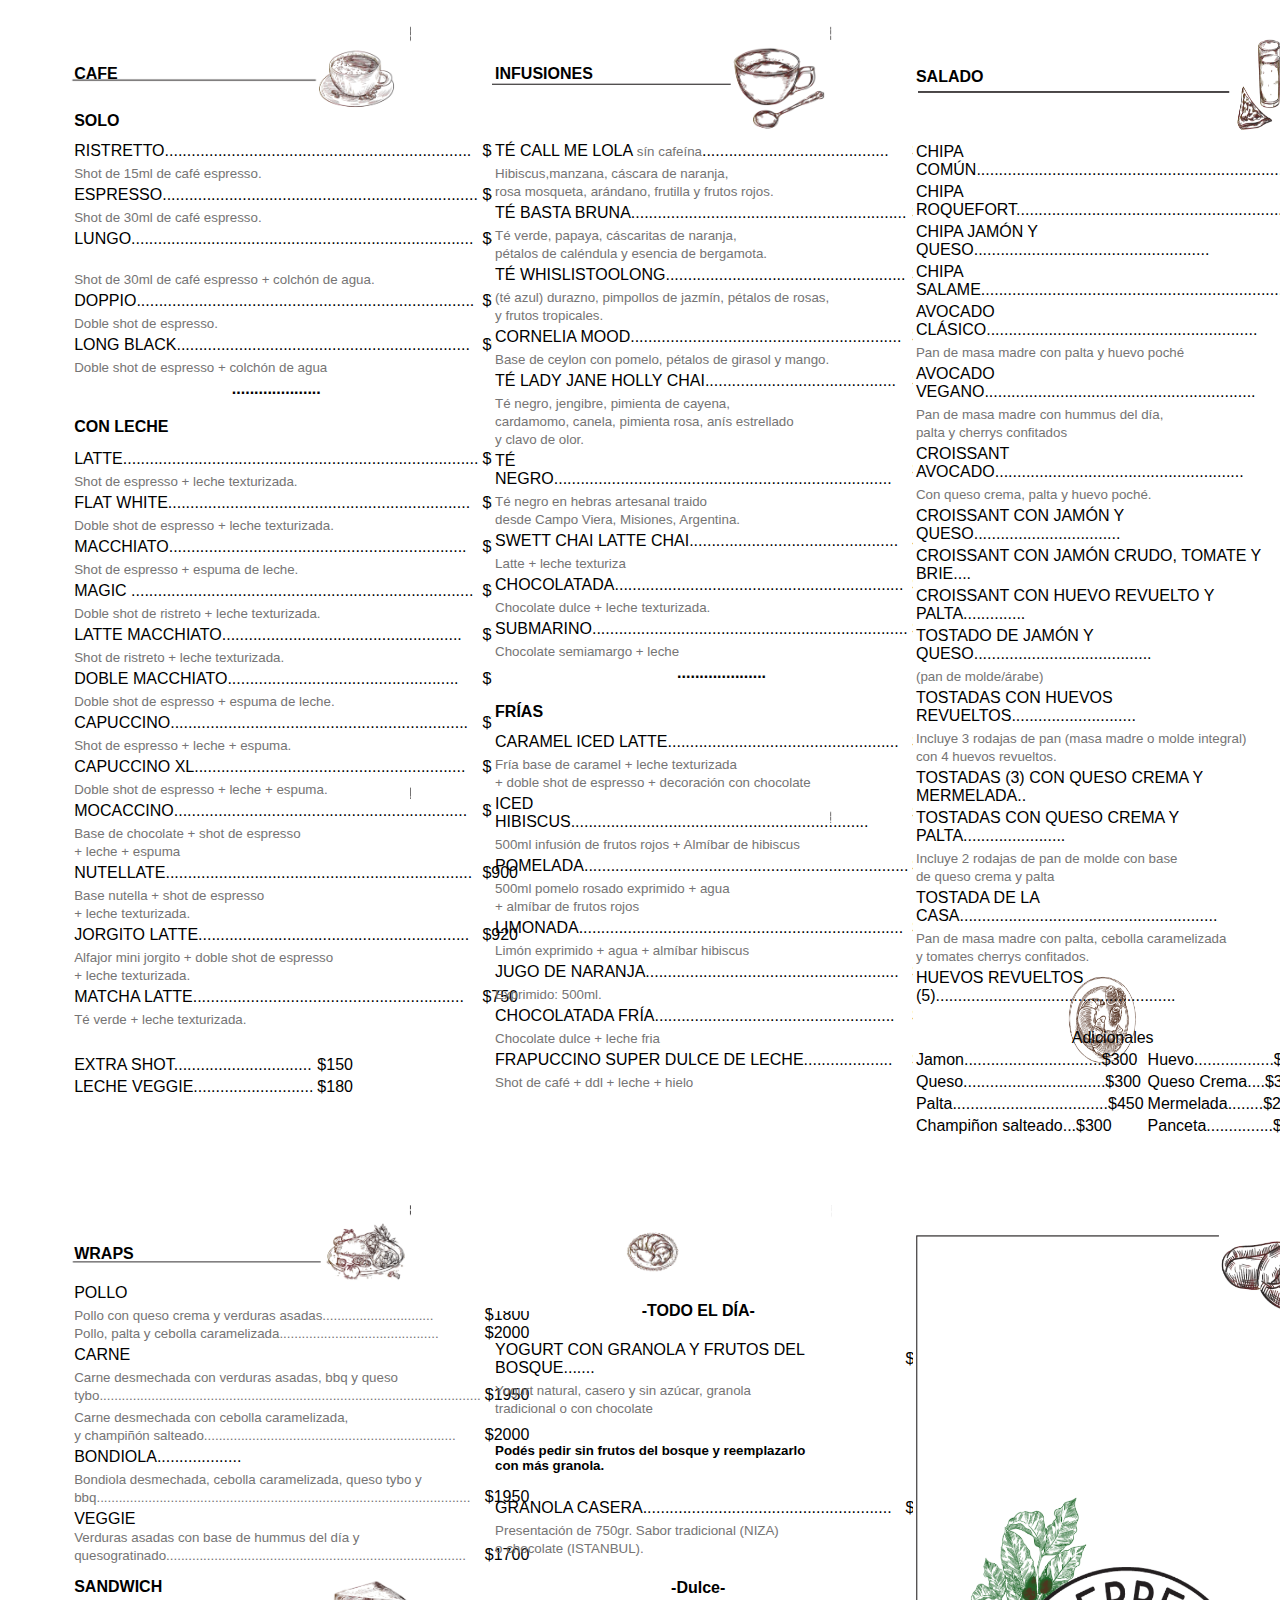
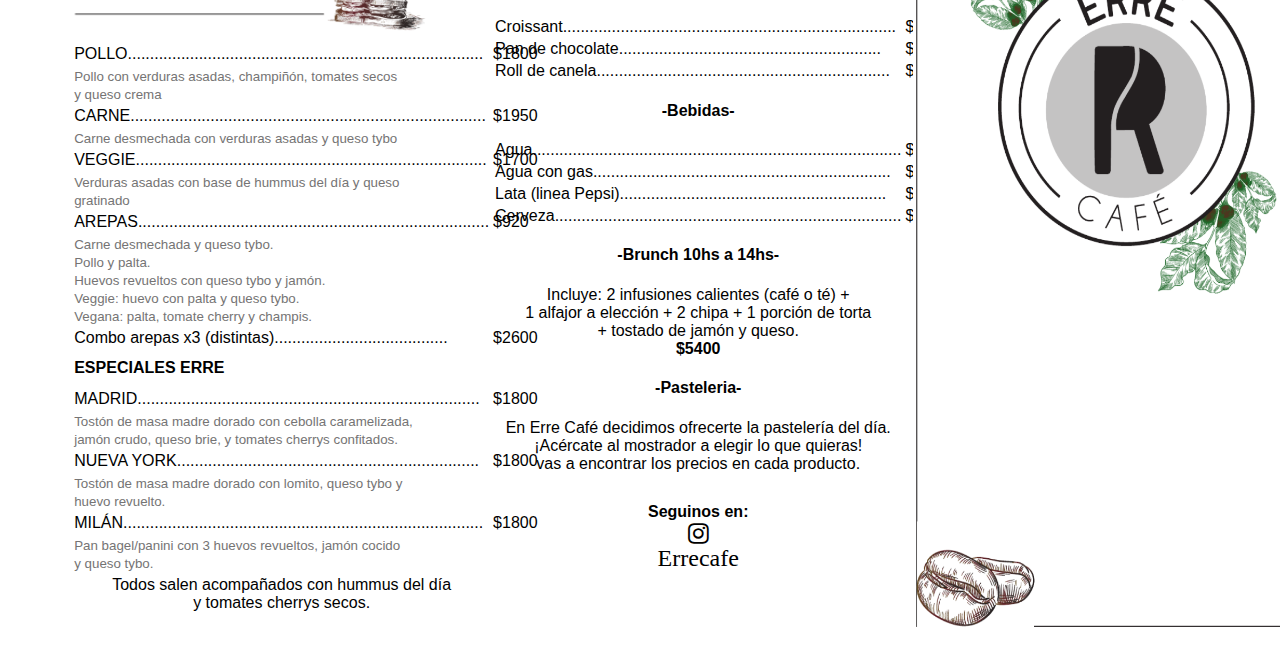
==== index.html @ 49cc90f4 "Rename erreCafe.html to index.html" ====
<!DOCTYPE html>
<html lang="en">

<head>
    <meta charset="UTF-8">
    <meta http-equiv="X-UA-Compatible" content="IE=edge">
    <meta name="viewport" content="width=device-width, initial-scale=1.0">
    <link rel="stylesheet" href="rossi.css">
    <link rel="stylesheet" href="https://cdnjs.cloudflare.com/ajax/libs/font-awesome/4.7.0/css/font-awesome.min.css" />
    <title>Erre café</title>
</head>

<body>
    <div id="wrapper">
        <div id="pagina1">
            <table id="tabla1">
                <thead class="caption1">
                    <tr>
                        <td class="titulo">CAFE<br></td>
                    </tr>
                </thead>
                <!-- <tr><td rowspan="2">CAFE  <img src="imagenFondo1-02.png"> <br> -->
                <tr>
                    <td class="genero">SOLO</td>
                </tr>
                <tr>
                    <td class="descripcion"><span
                            id="descripcion">RISTRETTO.....................................................................
                    </td>
                    <td class="precio">$300</td></span>
                </tr>
                <tr>
                    <td><span id="coment">Shot de 15ml de
                            café espresso.</span>
                    </td>
                </tr>
                <td>ESPRESSO.......................................................................</td>
                <td>$400</td>
                </tr>
                <tr>
                    <td><span id="coment"> Shot de 30ml de
                            café espresso.</span>
                    </td>
                </tr>
                <tr>
                    <td>
                        LUNGO.............................................................................</td>
                    <td>$450</td>
                </tr>
                <tr>
                    <td>
                        <span id="coment"><br>Shot de 30ml de café espresso + colchón de agua.</span>
                    </td>
                </tr>
                <tr>
                    <td>DOPPIO............................................................................</td>
                    <td>$700</td>
                </tr>
                <tr>
                    <td>
                        <span id="coment">Doble shot de espresso.</span>
                    </td>
                </tr>
                <tr>
                    <td>LONG BLACK..................................................................</td>
                    <td>$660</td>
                </tr>
                <tr>
                    <td><span id="coment">Doble shot de
                            espresso + colchón de agua</span>
                    </td>
                </tr>
                <tr>
                    <td class="puntos">....................</td>
                </tr>
                <tr>
                    <td class="genero">CON LECHE
                    </td>
                </tr>
                <tr></tr>
                <tr>
                    <td>LATTE................................................................................</td>
                    <td>$720</td>
                </tr>
                <tr>
                    <td><span id="coment">Shot de espresso
                            + leche texturizada.</span></td>
                </tr>
                <tr>
                    <td>FLAT WHITE....................................................................
                    </td>
                    <td>$500</td>
                </tr>
                <tr>
                    <td><span id="coment">Doble shot de espresso + leche texturizada.</span></td>
                </tr>
                <tr>
                    <td>MACCHIATO...................................................................</td>
                    <td>$720</td>
                </tr>
                <tr>
                    <td><span id="coment">Shot de espresso
                            + espuma de leche.</span></td>
                    </td>
                </tr>
                <tr>
                    <td>MAGIC .............................................................................</td>
                    <td>$650</td>
                </tr>
                <tr>
                    <td><span id="coment">Doble shot de
                            ristreto + leche texturizada.</span>
                    </td>
                </tr>
                <tr>
                    <td>LATTE MACCHIATO......................................................</td>
                    <td>$720</td>
                </tr>
                <tr>
                    <td><span id="coment">Shot de ristreto
                            + leche texturizada. </span>
                    </td>
                </tr>
                <tr>
                    <td>DOBLE MACCHIATO....................................................</td>
                    <td>$720</td>
                </tr>
                <tr>
                    <td><span id="coment">Doble shot de
                            espresso + espuma de leche.</span>
                    </td>
                </tr>
                <tr>
                    <td>CAPUCCINO...................................................................</td>
                    <td>$700</td>
                </tr>
                <tr>
                    <td><span id="coment">Shot de espresso
                            + leche + espuma.</span>
                    </td>
                </tr>
                <tr>
                    <td>CAPUCCINO XL.............................................................</td>
                    <td>$750</td>
                </tr>
                <tr>
                    <td><span id="coment">Doble shot de
                            espresso + leche + espuma.</span>
                    </td>
                </tr>
                <tr>
                    <td>MOCACCINO..................................................................</td>
                    <td>$780</td>
                </tr>
                <tr>
                    <td><span id="coment">Base de chocolate
                            + shot de espresso<br>+ leche + espuma </span></td>
                </tr>
                <tr>
                    <td>NUTELLATE.....................................................................</td>
                    <td>$900</td>
                </tr>
                <tr>
                    <td><span id="coment">Base nutella +
                            shot de espresso <br>+ leche texturizada. </span>
                    </td>
                </tr>
                <tr>
                    <td>JORGITO LATTE.............................................................</td>
                    <td>$920</td>
                </tr>
                <tr>
                    <td><span id="coment">Alfajor mini
                            jorgito + doble shot de espresso <br>+ leche texturizada.</span></td>
                <tr>
                    <td>MATCHA LATTE.............................................................</td>
                    <td>$750</td>
                </tr>
                <tr>
                    <td><span id="coment">Té verde + leche
                            texturizada.</Span></td>
                </tr>
                <tr>
                    <td><br></td>
                </tr>
            </table>
            <table>
                <tr>
                    <td>EXTRA SHOT...............................</td>
                    <td>$150</td>
                </tr>
                <tr>
                    <td>LECHE VEGGIE...........................
                    </td>
                    <td>$180
                    </td>
                </tr>
            </table>
        </div>
        <div id="pagina2">
            <table id="tabla2">
                <thead class="caption2">
                    <tr>
                        <td class="titulo">INFUSIONES<br></td>
                    </tr>
                </thead>
                <tr>
                    <td class="genero"><br></td>
                </tr>
                <tr>
                    <td>TÉ CALL ME LOLA <span id="coment">sín cafeína</span>..........................................
                    </td>
                    <td>$600</td>
                </tr>
                <tr>
                    <td><span id="coment">Hibiscus,manzana, cáscara de naranja,<br>rosa mosqueta, arándano, frutilla y
                            frutos rojos.</span>
                    </td>
                </tr>
                <tr>
                    <td>TÉ BASTA BRUNA..............................................................</td>
                    <td>$600</td>
                </tr>
                <td><span id="coment">Té verde,
                        papaya, cáscaritas de naranja,<br>pétalos de caléndula y esencia de bergamota.</span>
                </td>
                </tr>
                <tr>
                    <td>TÉ WHISLISTOOLONG......................................................</td>
                    <td>$600</td>
                </tr>
                <td><span id="coment">(té azul)
                        durazno, pimpollos de jazmín, pétalos de rosas,<br>y frutos tropicales.</span>
                </td>
                </tr>
                <tr>
                    <td>CORNELIA MOOD.............................................................</td>
                    <td>$660</td>
                </tr>
                <td><span id="coment">Base de ceylon
                        con pomelo, pétalos de girasol y mango. </span>
                    </tr>
                    <tr>
                        <td>TÉ LADY JANE HOLLY CHAI...........................................</td>
                        <td>$600</td>
                    </tr>
                <td><span id="coment">Té negro,
                        jengibre, pimienta de cayena,<br>cardamomo, canela, pimienta rosa, anís estrellado<br>y
                        clavo de olor.</span>
                </td>
                </tr>
                <tr>
                    <td>TÉ NEGRO............................................................................</td>
                    <td>$600</td>
                </tr>
                <td><span id="coment">Té negro en
                        hebras artesanal traido<br>desde Campo Viera, Misiones, Argentina.</span>
                </td>
                </tr>
                <tr>
                    <td>SWETT CHAI LATTE CHAI...............................................</td>
                    <td>$800</td>
                </tr>
                <td><span id="coment">Latte + leche
                        texturiza</span>
                </td>
                </tr>
                <tr>
                    <td>CHOCOLATADA.................................................................</td>
                    <td>$660</td>
                </tr>
                <td><span id="coment">Chocolate dulce
                        + leche texturizada.</span>
                </td>
                </tr>
                <tr>
                    <td>SUBMARINO.......................................................................</td>
                    <td>$650</td>
                </tr>
                <td><span id="coment">Chocolate
                        semiamargo + leche</span>
                </td>
                </tr>
                <tr>
                    <td colspan="2" class="puntos">....................</td>
                </tr>
                <tr>
                    <td class="genero">FRÍAS</td>
                </tr>
                <tr>
                    <td> CARAMEL ICED LATTE....................................................</td>
                    <td>$920</td>
                </tr>
                <td><span id="coment">Fría base de
                        caramel + leche texturizada <br>+ doble shot de espresso + decoración con chocolate</span>
                </td>
                </tr>
                <tr>
                    <td>ICED HIBISCUS...................................................................</td>
                    <td>$850</td>
                </tr>
                <tr>
                    <td><span id="coment">500ml infusión de
                            frutos rojos + Almíbar de hibiscus</span>
                    </td>
                </tr>
                <tr>
                    <td>POMELADA.........................................................................</td>
                    <td>$850</td>
                </tr>
                <tr>
                    <td><span id="coment">500ml pomelo rosado exprimido + agua
                            <br>+ almíbar de frutos rojos</span>
                </tr>
                <tr>
                    <td>LIMONADA.........................................................................</td>
                    <td>$850</td>
                </tr>
                <tr>
                    <td><span id="coment">Limón exprimido + agua + almíbar
                            hibiscus</span></td>
                </tr>
                <tr>
                    <td>JUGO DE NARANJA.........................................................</td>
                    <td>$850</td>
                </tr>
                <tr>
                    <td><span id="coment">Exprimido: 500ml.</span></td>
                    </td>
                </tr>
                <tr>
                    <td>CHOCOLATADA FRÍA......................................................</td>
                    <td>$680</td>
                </tr>
                <tr>
                    <td><span id="coment">Chocolate dulce + leche
                            fria</span>
                    </td>
                </tr>
                <tr>
                    <td>FRAPUCCINO SUPER DULCE DE LECHE....................</td>
                    <td>$920</td>
                </tr>
                <tr>
                    <td><span id="coment">Shot de café + ddl
                            + leche + hielo</span>
                    </td>
                </tr>
            </table>
        </div>
        <div id="pagina3">
            <table id="tabla2">
                <thead class="caption2">
                    <tr>
                        <td class="titulo">SALADO</td>
                    </tr>
                </thead>
                <tr>
                    <td class="genero"></td>
                </tr>
                <tr>
                    <td><br>CHIPA COMÚN.......................................................................
                    </td>
                    <td><br>$440</td>
                </tr>
                <tr>
                    <td>CHIPA ROQUEFORT..............................................................</td>
                    <td>$480</td>
                </tr>
                <tr>
                    <td>CHIPA JAMÓN Y QUESO.....................................................</td>
                    <td>$480</td>
                </tr>
                <tr>
                    <td>CHIPA SALAME......................................................................</td>
                    <td>$480</td>
                </tr>
                <tr>
                    <td>AVOCADO CLÁSICO.............................................................</td>
                    <td>$2200</td>
                </tr>
                <tr>
                    <td><span id="coment">Pan de masa
                            madre con palta y huevo poché</span>
                    </td>
                </tr>
                <tr>
                    <td>AVOCADO VEGANO.............................................................</td>
                    <td>$1850</td>
                </tr>
                <tr>
                    <td><span id="coment">Pan de masa
                            madre con hummus del día,<br>palta y cherrys confitados</span>
                    </td>
                </tr>
                <tr>
                    <td>CROISSANT AVOCADO........................................................</td>
                    <td>$2200</td>
                </tr>
                <tr>
                    <td><span id="coment">Con queso crema,
                            palta y huevo poché.</span>
                    </td>
                </tr>
                </tr>
                <tr>
                    <td>CROISSANT CON JAMÓN Y QUESO.................................
                    </td>
                    <td>$1750</td>
                </tr>
                <tr>
                    <td>CROISSANT CON JAMÓN CRUDO, TOMATE Y BRIE....
                    </td>
                    <td>$1950</td>
                </tr>
                <tr>
                    <td>CROISSANT CON HUEVO REVUELTO Y PALTA..............
                    </td>
                    <td>$1750</td>
                </tr>
                <tr>
                    <td>TOSTADO DE JAMÓN Y QUESO........................................</td>
                    <td>$1350</td>
                </tr>
                <tr>
                    <td><span id="coment">(pan de molde/árabe)</span>
                    </td>
                </tr>
                <tr>
                    <td>TOSTADAS CON HUEVOS REVUELTOS............................</td>
                    <td>$1350</td>
                </tr>
                <tr>
                    <td><span id="coment">Incluye 3 rodajas de pan (masa
                            madre o molde integral)<br>con 4 huevos revueltos.</span>
                    </td>
                </tr>
                <tr>
                    <td>TOSTADAS (3) CON QUESO CREMA Y MERMELADA..
                    </td>
                    <td>$1200</td>
                </tr>
                <tr>
                    <td>TOSTADAS CON QUESO CREMA Y PALTA.......................</td>
                    <td>$1700</td>
                </tr>
                <tr>
                    <td><span id="coment">Incluye 2 rodajas de pan de molde
                            con base<br>de queso crema y palta</span>
                    </td>
                </tr>
                <tr>
                    <td>TOSTADA DE LA CASA..........................................................</td>
                    <td>$1450</td>
                </tr>
                <tr>
                    <td><span id="coment">Pan de masa madre con palta, cebolla
                            caramelizada<br>y tomates cherrys confitados.</span>
                    </td>
                </tr>
                <tr>
                    <td>HUEVOS REVUELTOS (5)......................................................</td>
                    <td>$850</td>
                </tr>
            </table>
            <table id="adicionales tabla1">
                <tr>
                    <td rowspan="2" colspan="2" class="adicionales"><br>Adicionales</td>
                <tr>
                    <td></td>
                </tr>
                <tr>
                    <td><span>Jamon...............................$300</span></td>
                    <td><span>Huevo..................$300</span></td>
                </tr>
                <tr>
                    <td><span>Queso................................$300
                    <td>Queso Crema....$300</td>
                <tr>
                    <td>Palta...................................$450
                    <td> Mermelada........$200</span></td>
                </tr>
                <tr>
                    <td>Champiñon salteado...$300</td>
                    <td><span>Panceta...............$400</span></td>
                </tr>
                </td>
                </tr>
            </table>
        </div>

        <div id="pagina4">
            <table id="tabla1">
                <thead class="caption1">
                    <tr>
                        <td class="titulo">WRAPS<br></td>
                    </tr>
                </thead>
                <!-- <tr><td rowspan="2">CAFE  <img src="imagenFondo1-02.png"> <br> -->
                <tr>
                    <td>POLLO</td>
                </tr>
                <tr>
                    <td><span id="coment">Pollo con queso crema y verduras
                            asadas..............................<br>Pollo, palta y
                            cebolla
                            caramelizada...........................................</span></td>
                    <td>$1800 <br>$2000</td>
                </tr>
                <tr>
                    <td>CARNE</td>
                </tr>
                <tr>
                    <td><span id="coment">Carne desmechada con verduras asadas,
                            bbq y
                            queso
                            tybo.......................................................................................................
                    </td></span>
                    <td><br>$1950</td>
                </tr>
                <tr>
                    <td><span id="coment">
                            Carne desmechada con cebolla caramelizada,<br>y champiñón
                            salteado....................................................................
                    <td><br>$2000</td><span>
                </tr>
                <td>BONDIOLA...................</td>
                </tr>
                <tr>
                    <td><span id="coment"> Bondiola desmechada, cebolla caramelizada, queso
                            tybo y
                            bbq.....................................................................................................</span>
                    </td>
                    <td><br>$1950</td>
                </tr>
                <tr>
                    <td>
                        VEGGIE
                        <span id="coment"><br>Verduras asadas con base de hummus del día y
                            quesogratinado.................................................................................</span>
                    </td>
                    <td><br><br>$1700</td>
                </tr>
                <div id="pagina6">
                    <table id="tabla6">
                        <thead class="caption1">
                            <tr>
                                <td class="genero">SANDWICH</td>
                            <tr>
                                <td><br><br>POLLO................................................................................
                                </td>
                                <td><br><br>$1800</td>
                            </tr>
                            <tr>
                                <td><span id="coment">Pollo con verduras asadas, champiñón, tomates
                                        secos<br> y queso crema</span></td>
                            </tr>
                            <tr>
                                <td>CARNE................................................................................
                                </td>
                                <td>$1950</td>
                            </tr>
                            <tr>
                                <td><span id="coment">Carne desmechada con verduras asadas y queso
                                        tybo</span></td>
                            </tr>
                            <tr>
                                <td>VEGGIE...............................................................................
                                <td>$1700</td>
                            </tr>
                            <tr>
                                <td><span id="coment">Verduras asadas con base de hummus del día y
                                        queso<br>gratinado</span></td>
                                </td>
                            </tr>
                            <tr>
                                <td>AREPAS...............................................................................<br>
                                </td>
                                <td>$920</td>
                            <tr>
                                <td><span id="coment">Carne desmechada y queso tybo.<br>Pollo y palta.
                                        <br>Huevos revueltos con queso tybo y jamón.
                                        <br>Veggie: huevo con palta y queso tybo.
                                        <br>Vegana: palta, tomate cherry y champis.</span>
                                </td>
                            </tr>
                            <tr>
                                <td>Combo arepas x3 (distintas).......................................</td>
                                <td>$2600</td>
                            </tr>
                            <tr>
                                <td class="genero">ESPECIALES ERRE</td>
                            </tr>
                            <tr>
                                <td>MADRID.............................................................................
                                </td>
                                <td>$1800</td>
                            </tr>
                            <tr>
                                <td><span id="coment">Tostón de masa madre dorado con cebolla caramelizada, <br> jamón
                                        crudo, queso brie, y
                                        tomates cherrys confitados.</span>
                            </tr>
                            <tr>
                                <td>NUEVA YORK.................................................................... </td>
                                <td>$1800</td>
                            </tr>
                            <tr>
                                <td><span id="coment">Tostón de masa madre dorado con lomito, queso tybo y<br>huevo
                                        revuelto.</span>
                                </td>
                            </tr>
                            <tr>
                                <td>MILÁN.................................................................................
                                </td>
                                <td>$1800</td>
                            </tr>
                            <tr>
                                <td><span id="coment">Pan bagel/panini con 3 huevos revueltos, jamón cocido<br>y queso
                                        tybo.</span></td>
                            </tr>
                            <tr>
                                <td class="ultimoParrafo">Todos salen acompañados con hummus del día<br>
                                    y tomates cherrys secos.
                                </td>
                            </tr>
                    </table>
                </div>
                <div id="pagina5">
                    <table id="tabla2">
                        <thead class="caption2">
                            <tr>
                                <td class="titulo"><br></td>
                            </tr>
                        </thead>
                        <tr>
                            <td class="genero distinto">-TODO EL DÍA-</td>
                        </tr>
                        <tr>
                            <td>YOGURT CON GRANOLA Y FRUTOS DEL BOSQUE.......</td>
                            <td>$1300</td>
                        </tr>
                        <tr>
                            <td><span id="coment">Yogurt
                                    natural, casero y sin azúcar, granola<br>tradicional o con chocolate</span>
                        <tr>
                            <td>
                                <h5 id="todoDia">Podés pedir sin frutos del bosque y reemplazarlo<br>con más granola.
                                </h5>
                            </td>

                        </tr>
                        <tr>
                            <td>GRANOLA CASERA........................................................</td>
                            <td>$1700</td>
                        </tr>
                        <tr>
                            <td><span id="coment">Presentación de 750gr. Sabor tradicional (NIZA)<br>o chocolate
                                    (ISTANBUL).</span>
                            </td>
                        </tr>
                        <tr>
                            <td class="genero distinto">-Dulce-</td>
                        </tr>
                        <tr>
                            <td>Croissant...........................................................................
                            </td>
                            <td>$680</td>
                        </tr>
                        <tr>
                            <td>Pan de chocolate...........................................................
                            </td>
                            <td>$680</td>
                        </tr>
                        <tr>
                            <td>Roll de canela..................................................................
                            </td>
                            <td>$650</td>
                        </tr>
                        <tr>
                            <td class="genero distinto">-Bebidas-</td>
                        </tr>
                        <tr>
                            <td>Agua...................................................................................
                            </td>
                            <td>$500</td>
                        </tr>
                        <tr>
                            <td>Agua con gas...................................................................</td>
                            <td>$500</td>
                        </tr>
                        <tr>
                            <td>Lata (linea Pepsi)............................................................</td>
                            <td>$500</td>
                        </tr>
                        <tr>
                            <td>Cerveza..............................................................................
                            </td>
                            <td>$750</td>
                        </tr>
                        <tr>
                            <td class="genero distinto">-Brunch 10hs a 14hs-</td>
                        </tr>
                        <tr>
                            <td class="ultimoParrafo"> Incluye: 2 infusiones calientes (café o té) +
                                <br> 1 alfajor a elección + 2 chipa + 1 porción de torta
                                <br>+ tostado de jamón y queso.
                                <br><span class="genero">$5400</span>
                            </td>
                        </tr>
                        <tr>
                            <td class="genero distinto">-Pasteleria-</td>
                        </tr>
                        <tr>
                            <td class="ultimoParrafo"> En Erre Café decidimos ofrecerte la pastelería del día.
                                <br>¡Acércate al mostrador a elegir lo que quieras!
                                <br>vas a encontrar los precios en cada producto.
                            </td>
                        </tr>
                        <tr>
                            <td class="ultimoParrafo genero"><br> Seguinos en:
                                <br><a href="https://www.instagram.com/errecafe/" rel="noreferrer"
                                    class="fa fa-instagram" id="insta"><br>Errecafe</a>
                            </td>
                        </tr>
                    </table>
                </div>
                <div id="lateral">
                    <img id="erre" src="imagenFondo2-03-02.png">
                </div>
        </div>
</body>

</html>
---- rossi.css ----
#wrapper {
  margin-top: 2%;
  display: grid;
  grid-template-columns: repeat(3, 1fr);
  background-repeat: no-repeat;
  align-items: start;
  margin-left: 5%;
  margin-right: 5%;
  grid-column-gap: 5%;

}

caption {
  text-align: start;
  margin-left: 2%;
}

th,
td {
  /* border: 1px solid #ddd; */
  font-family: "Myriad Pro", "Liberation Sans", "Nimbus Sans L", "Helvetica Neue", Helvetica, Arial;
  color: black;
  font-size: small;
}

#uno {
  background-image: url(imagenFondo1-02.png);
  background-size: contain;
  object-fit: cover;
  background-repeat: no-repeat;
}

#coment {
  font-size: smaller;
  color: rgb(117, 116, 116);
}

.textoTapa {
  margin-top: 22%;
}

th,
td {
  /* border: 1px solid #ddd; */
  font-family: "Myriad Pro", "Liberation Sans", "Nimbus Sans L", "Helvetica Neue", Helvetica, Arial;
  color: black;
  font-size: medium;
}

.sandwich {
  max-width: 394px;
}

.adicionales {
  text-align: center;
}

.genero {
  font-weight: bolder;
  font-size: medium;
  padding-top: 2%;
  padding-bottom: 2%;
}

.puntos {
  text-align: center;
  font-weight: bold;
  font-size: medium;
  align-items: center;
  vertical-align: top;
  padding-bottom: 2%;
}

#pagina1,
#pagina2,
#pagina3,
#pagina4,
#pagina5 {
  min-width: 364px;
  max-width: 394px;
}

#pagina1 {
  background-image: url(imagenFondo1-02.png);
  background-size: contain;
  background-repeat: no-repeat;
  background-position-x: -24px;
}

#tabla1,
#tabla2 {
  padding-top: 10%;
}

.titulo {
  padding-bottom: 4%;
  font-weight: bold;
  font-size: medium;

}

#pagina2 {
  background-image: url(imagenFondo1-03.png);
  background-size: contain;
  background-repeat: no-repeat;
  background-position-x: -24px;
}

#pagina3 {
  background-image: url(imagenFondo1-04.png);
  background-size: contain;
  background-repeat: no-repeat;
  background-position-x: -6px;
  background-position-y: -20px;
  min-height: 1180px;
  background-size: 420px 1150px;
}

#pagina4 {
  background-image: url(imagenFondo2-01.png);
  background-size: contain;
  background-repeat: no-repeat;
  background-position-x: -24px;
}

#lateral {
  background-image: url("imagenFondo2-03-02.png");
  background-repeat: no-repeat;
  height: 894px;
  width: 394px;
}

#erre {
  height: 1050px;
  width: 450px;
}

#footer {
  align-items: center;
  text-align: center;
  width: 1500px
}

#wrapperFoot {
  margin-bottom: 10%;
  display: grid;
  grid-template-columns: 1;
  justify-items: stretch;
  background-repeat: no-repeat;
  align-items: start;
  margin-left: 5%;
  margin-right: 5%;
  width: 1500px
}

#pagina5 {
  background-image: url(imagenFondo2-02.png);
  background-size: contain;
  background-repeat: no-repeat;
  background-position-x: -24px;
}

.distinto {
  text-align: center;
  padding-bottom: 4%;
  padding-top: 4%;
}

.ultimoParrafo {
  text-align: center;
}


#tabla6 {
  background-image: url(imagenFondo2-04.png);
  background-size: 400px;
  background-repeat: no-repeat;
  background-position-x: -25px;
}


.distinto {
  text-align: center;
  padding-bottom: 4%;
  padding-top: 4%;
}

#adicionales {
  margin-left: 5%;
}

a {
  text-decoration: none;
}

#insta {
  font-size: x-large;
  color: black;
}


#descripcion {
  table-layout: fixed;
  width: 300px;
  word-wrap: break-word;
}

#precio {
  table-layout: fixed;
  width: 20%;
}

tr {
  width: 360px;
}
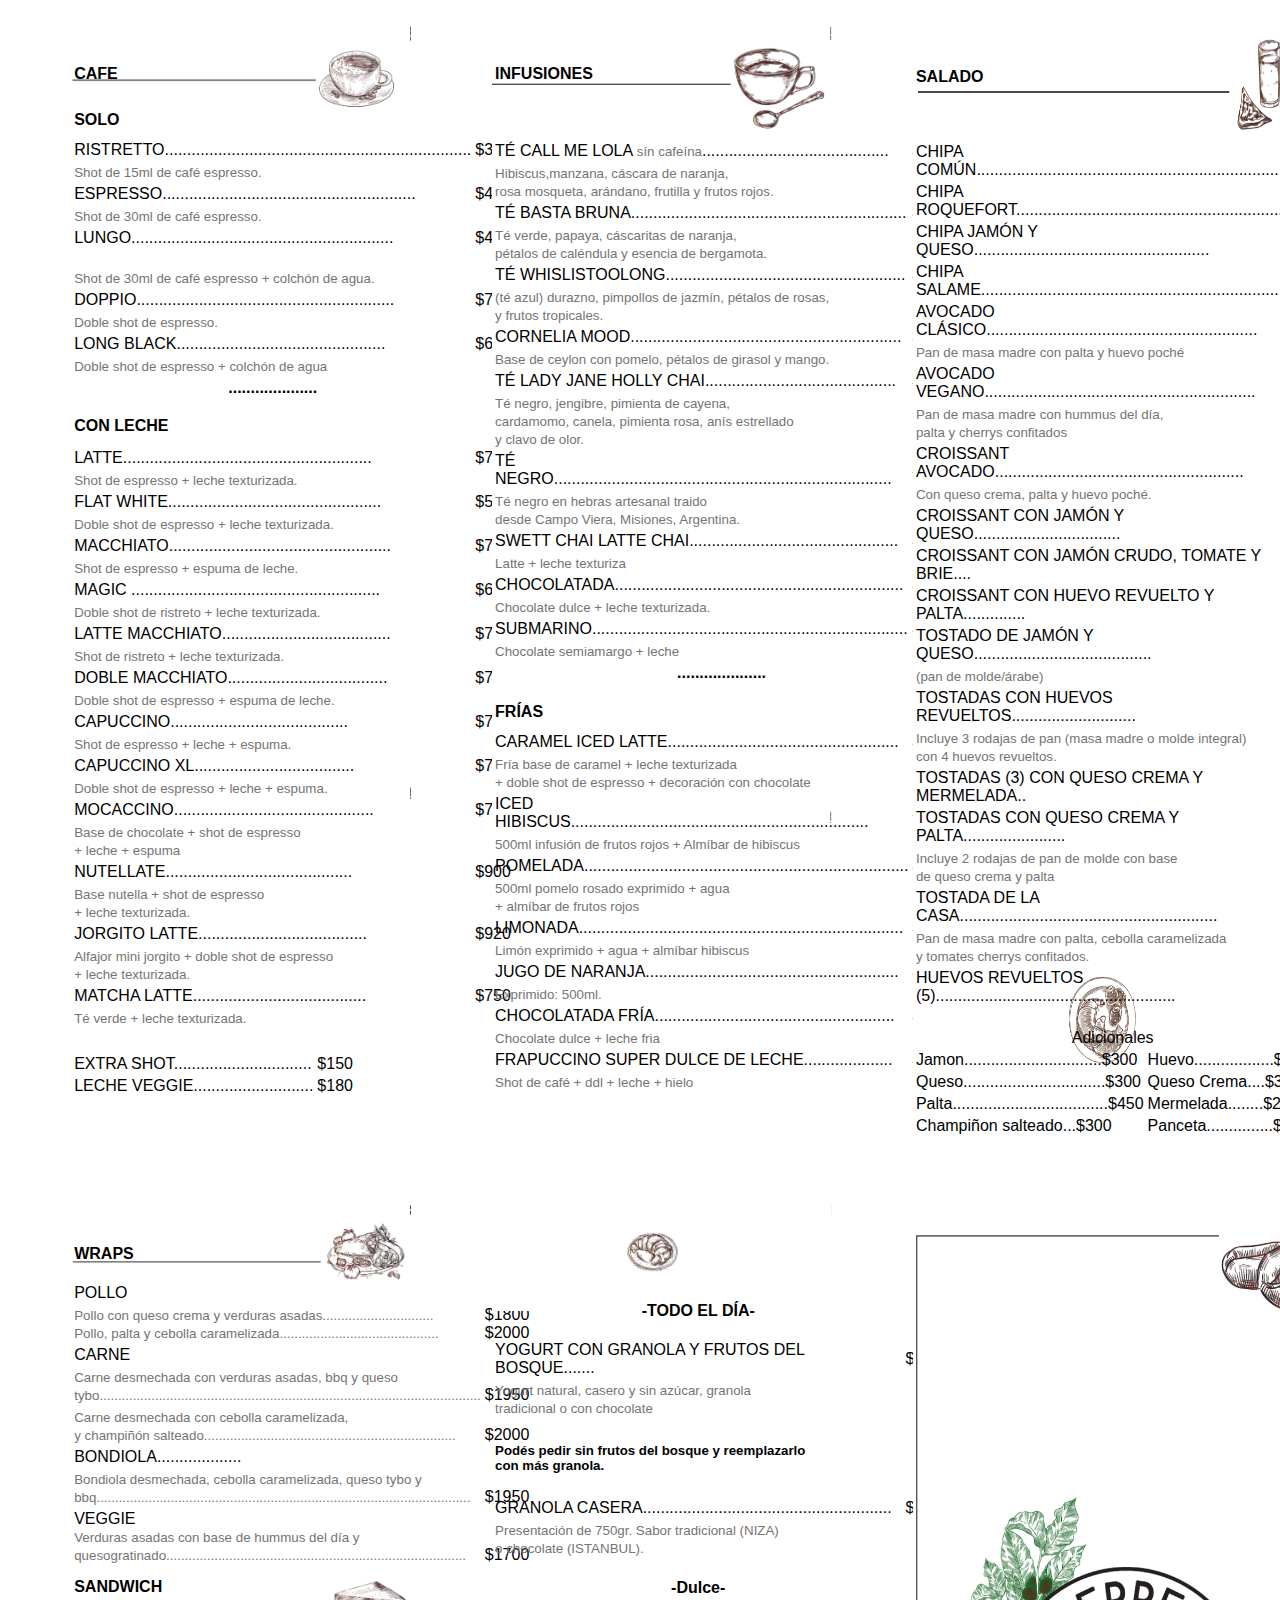
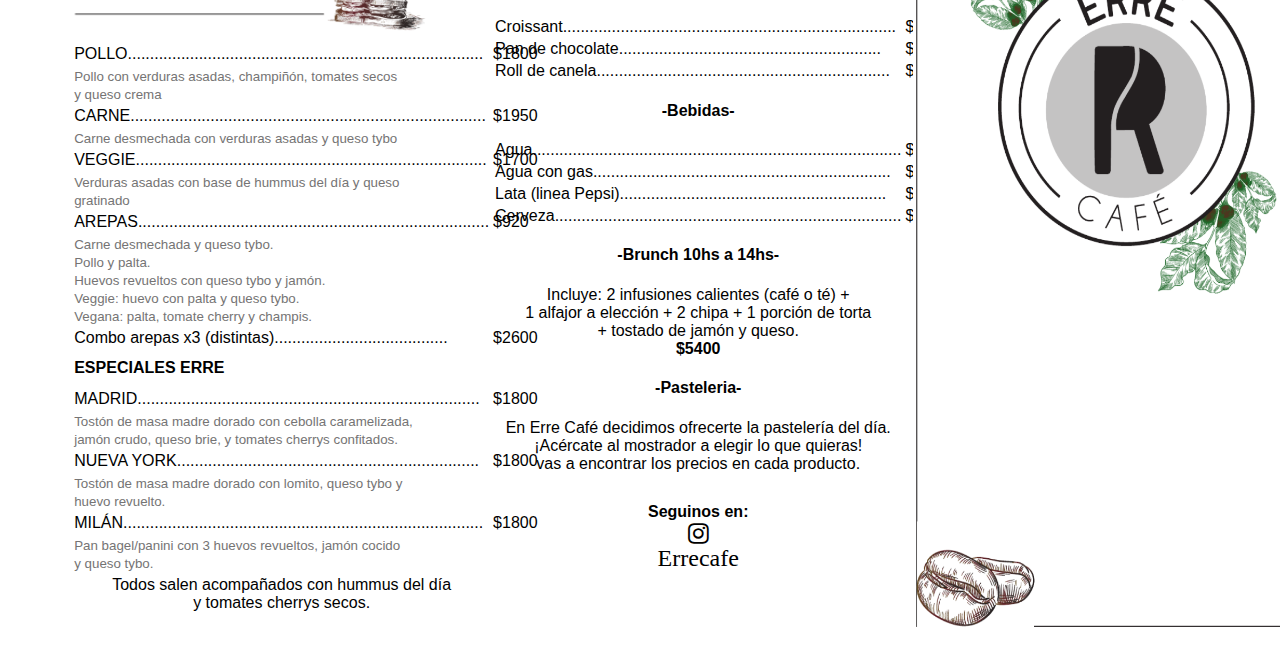
==== commit 04b8931c: "Update index.html" ====
--- a/index.html
+++ b/index.html
@@ -20,7 +20,7 @@
                     </tr>
                 </thead>
                 <!-- <tr><td rowspan="2">CAFE  <img src="imagenFondo1-02.png"> <br> -->
-                <tr>
+                        <tr>
                     <td class="genero">SOLO</td>
                 </tr>
                 <tr>
@@ -34,7 +34,7 @@
                             café espresso.</span>
                     </td>
                 </tr>
-                <td>ESPRESSO.......................................................................</td>
+                <td>ESPRESSO.........................................................</td>
                 <td>$400</td>
                 </tr>
                 <tr>
@@ -44,7 +44,7 @@
                 </tr>
                 <tr>
                     <td>
-                        LUNGO.............................................................................</td>
+                        LUNGO...........................................................</td>
                     <td>$450</td>
                 </tr>
                 <tr>
@@ -53,7 +53,7 @@
                     </td>
                 </tr>
                 <tr>
-                    <td>DOPPIO............................................................................</td>
+                    <td>DOPPIO..........................................................</td>
                     <td>$700</td>
                 </tr>
                 <tr>
@@ -62,7 +62,7 @@
                     </td>
                 </tr>
                 <tr>
-                    <td>LONG BLACK..................................................................</td>
+                    <td>LONG BLACK...............................................</td>
                     <td>$660</td>
                 </tr>
                 <tr>
@@ -79,7 +79,7 @@
                 </tr>
                 <tr></tr>
                 <tr>
-                    <td>LATTE................................................................................</td>
+                    <td>LATTE........................................................</td>
                     <td>$720</td>
                 </tr>
                 <tr>
@@ -87,7 +87,7 @@
                             + leche texturizada.</span></td>
                 </tr>
                 <tr>
-                    <td>FLAT WHITE....................................................................
+                    <td>FLAT WHITE................................................
                     </td>
                     <td>$500</td>
                 </tr>
@@ -95,7 +95,7 @@
                     <td><span id="coment">Doble shot de espresso + leche texturizada.</span></td>
                 </tr>
                 <tr>
-                    <td>MACCHIATO...................................................................</td>
+                    <td>MACCHIATO..................................................</td>
                     <td>$720</td>
                 </tr>
                 <tr>
@@ -104,7 +104,7 @@
                     </td>
                 </tr>
                 <tr>
-                    <td>MAGIC .............................................................................</td>
+                    <td>MAGIC ........................................................</td>
                     <td>$650</td>
                 </tr>
                 <tr>
@@ -113,7 +113,7 @@
                     </td>
                 </tr>
                 <tr>
-                    <td>LATTE MACCHIATO......................................................</td>
+                    <td>LATTE MACCHIATO......................................</td>
                     <td>$720</td>
                 </tr>
                 <tr>
@@ -122,7 +122,7 @@
                     </td>
                 </tr>
                 <tr>
-                    <td>DOBLE MACCHIATO....................................................</td>
+                    <td>DOBLE MACCHIATO....................................</td>
                     <td>$720</td>
                 </tr>
                 <tr>
@@ -131,7 +131,7 @@
                     </td>
                 </tr>
                 <tr>
-                    <td>CAPUCCINO...................................................................</td>
+                    <td>CAPUCCINO........................................</td>
                     <td>$700</td>
                 </tr>
                 <tr>
@@ -140,7 +140,7 @@
                     </td>
                 </tr>
                 <tr>
-                    <td>CAPUCCINO XL.............................................................</td>
+                    <td>CAPUCCINO XL....................................</td>
                     <td>$750</td>
                 </tr>
                 <tr>
@@ -149,7 +149,7 @@
                     </td>
                 </tr>
                 <tr>
-                    <td>MOCACCINO..................................................................</td>
+                    <td>MOCACCINO.............................................</td>
                     <td>$780</td>
                 </tr>
                 <tr>
@@ -157,7 +157,7 @@
                             + shot de espresso<br>+ leche + espuma </span></td>
                 </tr>
                 <tr>
-                    <td>NUTELLATE.....................................................................</td>
+                    <td>NUTELLATE..........................................</td>
                     <td>$900</td>
                 </tr>
                 <tr>
@@ -166,14 +166,14 @@
                     </td>
                 </tr>
                 <tr>
-                    <td>JORGITO LATTE.............................................................</td>
+                    <td>JORGITO LATTE......................................</td>
                     <td>$920</td>
                 </tr>
                 <tr>
                     <td><span id="coment">Alfajor mini
                             jorgito + doble shot de espresso <br>+ leche texturizada.</span></td>
                 <tr>
-                    <td>MATCHA LATTE.............................................................</td>
+                    <td>MATCHA LATTE.......................................</td>
                     <td>$750</td>
                 </tr>
                 <tr>
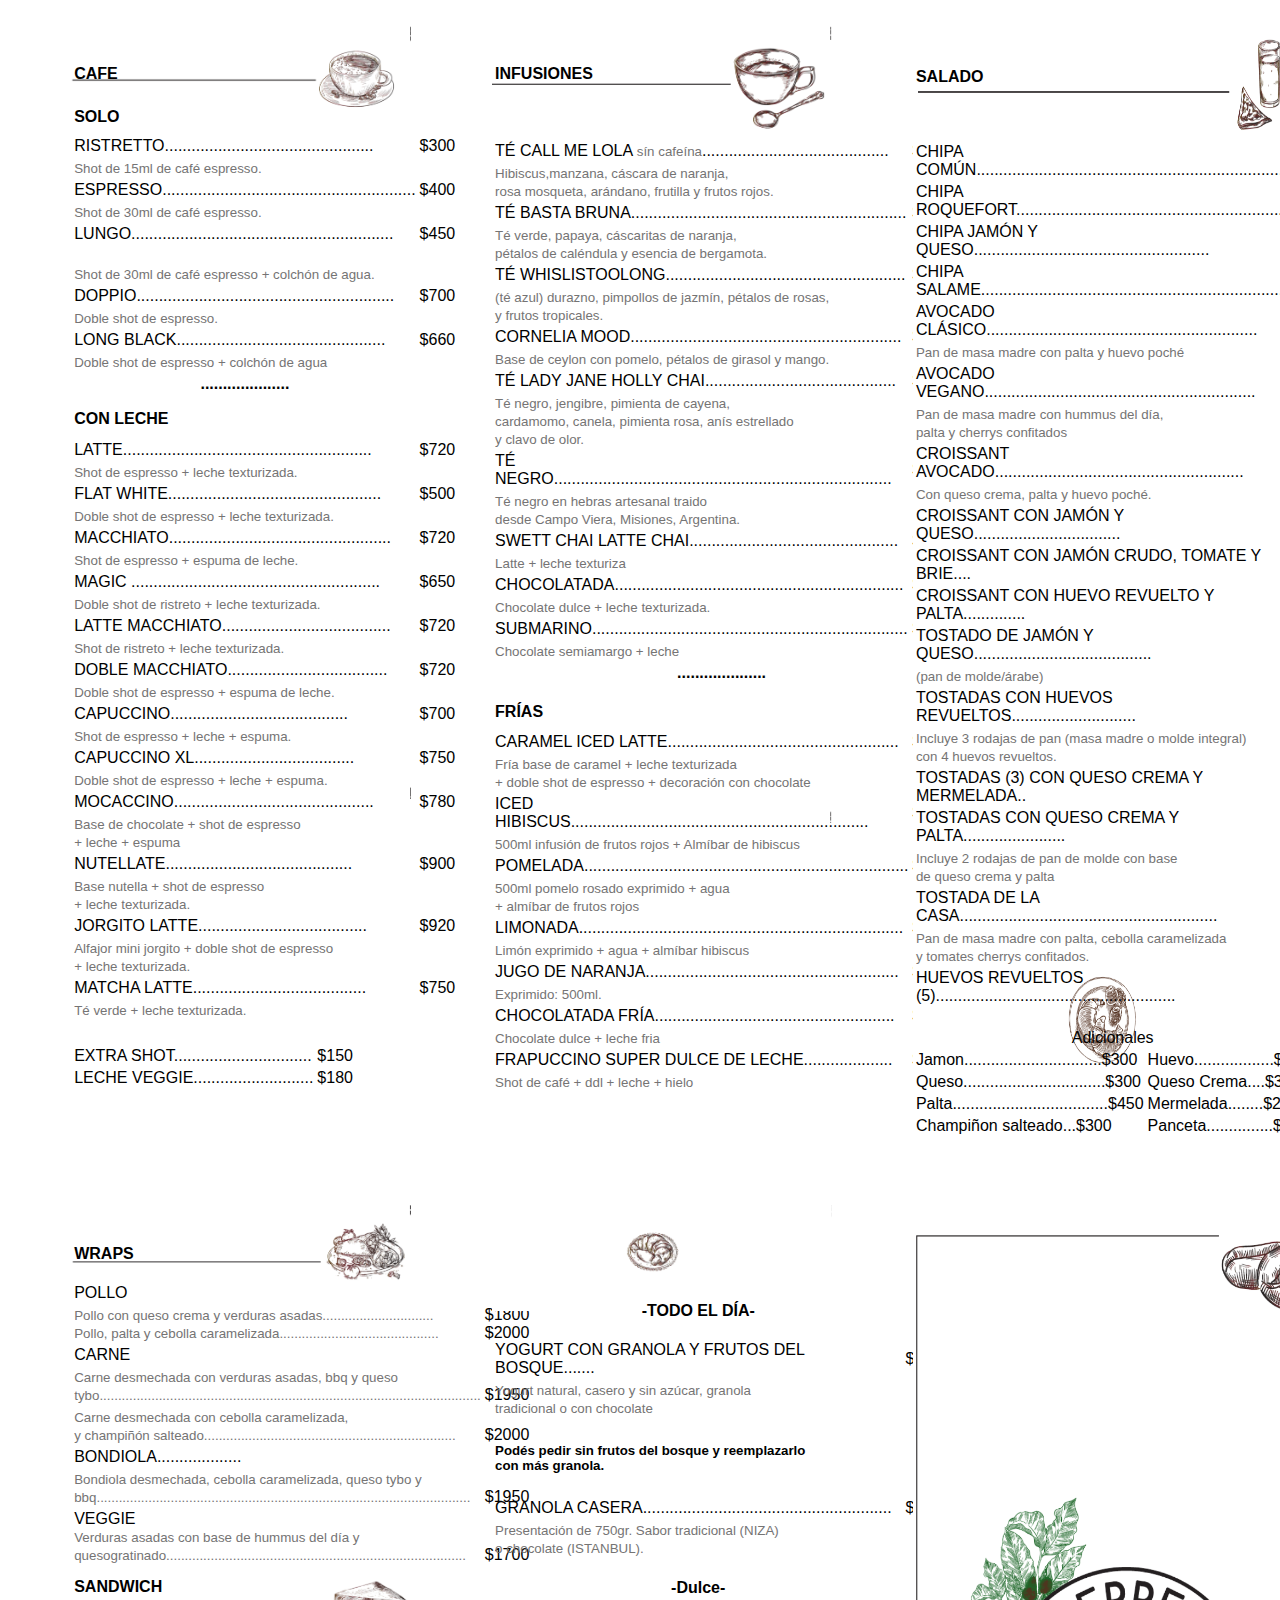
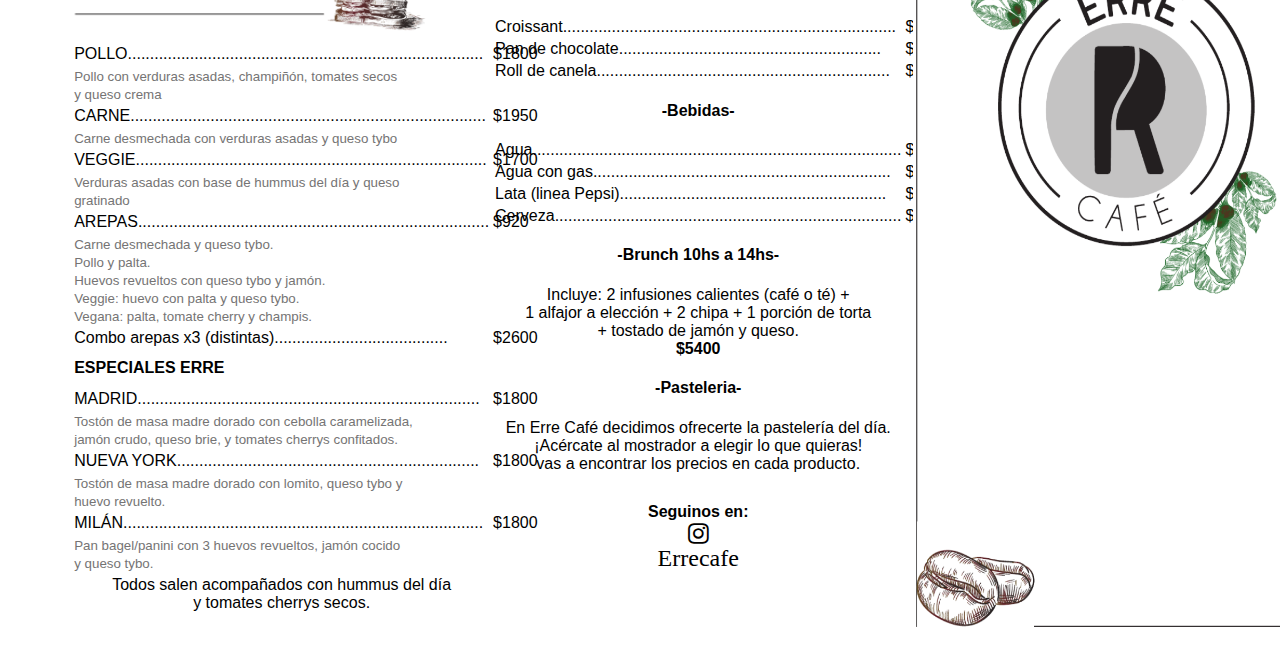
==== commit c67d45dd: "Update index.html" ====
--- a/index.html
+++ b/index.html
@@ -25,7 +25,7 @@
                 </tr>
                 <tr>
                     <td class="descripcion"><span
-                            id="descripcion">RISTRETTO.....................................................................
+                            id="descripcion">RISTRETTO...............................................
                     </td>
                     <td class="precio">$300</td></span>
                 </tr>
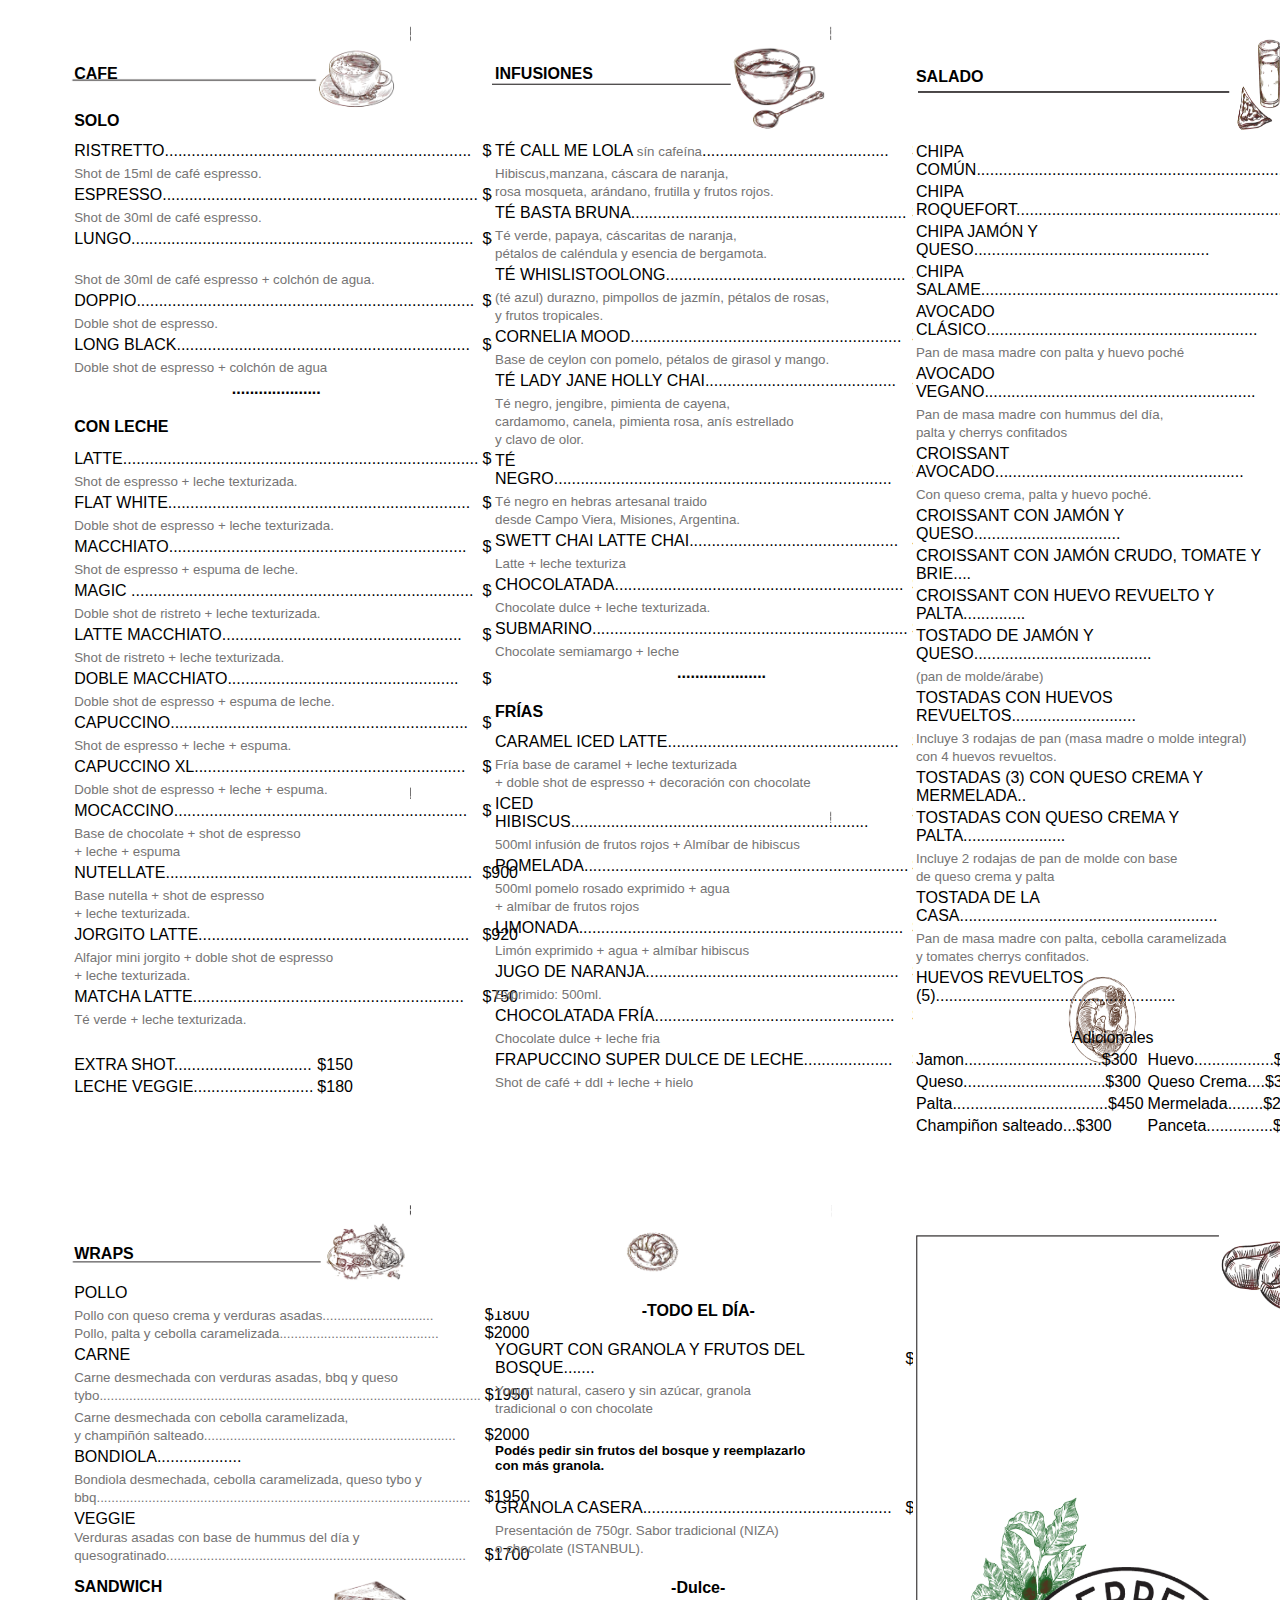
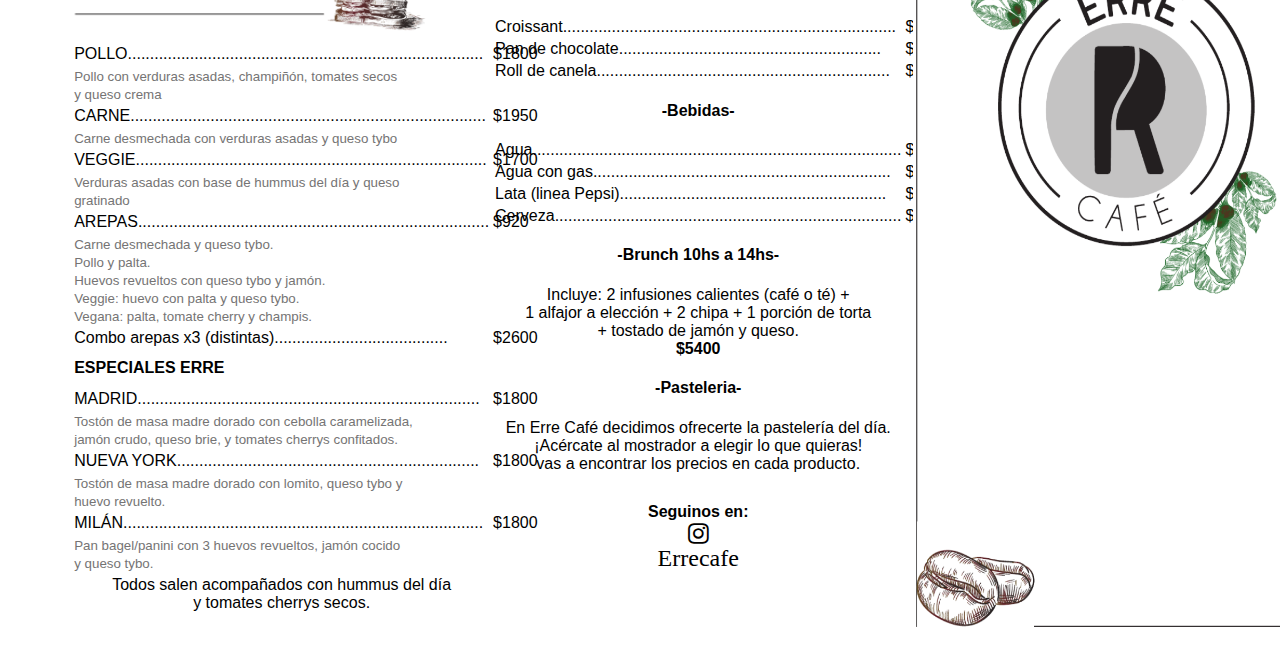
==== commit 9ac88721: "Update index.html" ====
--- a/index.html
+++ b/index.html
@@ -25,7 +25,7 @@
                 </tr>
                 <tr>
                     <td class="descripcion"><span
-                            id="descripcion">RISTRETTO...............................................
+                            id="descripcion">RISTRETTO.....................................................................
                     </td>
                     <td class="precio">$300</td></span>
                 </tr>
@@ -34,7 +34,7 @@
                             café espresso.</span>
                     </td>
                 </tr>
-                <td>ESPRESSO.........................................................</td>
+                <td>ESPRESSO.......................................................................</td>
                 <td>$400</td>
                 </tr>
                 <tr>
@@ -44,7 +44,7 @@
                 </tr>
                 <tr>
                     <td>
-                        LUNGO...........................................................</td>
+                        LUNGO.............................................................................</td>
                     <td>$450</td>
                 </tr>
                 <tr>
@@ -53,7 +53,7 @@
                     </td>
                 </tr>
                 <tr>
-                    <td>DOPPIO..........................................................</td>
+                    <td>DOPPIO............................................................................</td>
                     <td>$700</td>
                 </tr>
                 <tr>
@@ -62,7 +62,7 @@
                     </td>
                 </tr>
                 <tr>
-                    <td>LONG BLACK...............................................</td>
+                    <td>LONG BLACK..................................................................</td>
                     <td>$660</td>
                 </tr>
                 <tr>
@@ -79,7 +79,7 @@
                 </tr>
                 <tr></tr>
                 <tr>
-                    <td>LATTE........................................................</td>
+                    <td>LATTE................................................................................</td>
                     <td>$720</td>
                 </tr>
                 <tr>
@@ -87,7 +87,7 @@
                             + leche texturizada.</span></td>
                 </tr>
                 <tr>
-                    <td>FLAT WHITE................................................
+                    <td>FLAT WHITE....................................................................
                     </td>
                     <td>$500</td>
                 </tr>
@@ -95,7 +95,7 @@
                     <td><span id="coment">Doble shot de espresso + leche texturizada.</span></td>
                 </tr>
                 <tr>
-                    <td>MACCHIATO..................................................</td>
+                    <td>MACCHIATO...................................................................</td>
                     <td>$720</td>
                 </tr>
                 <tr>
@@ -104,7 +104,7 @@
                     </td>
                 </tr>
                 <tr>
-                    <td>MAGIC ........................................................</td>
+                    <td>MAGIC .............................................................................</td>
                     <td>$650</td>
                 </tr>
                 <tr>
@@ -113,7 +113,7 @@
                     </td>
                 </tr>
                 <tr>
-                    <td>LATTE MACCHIATO......................................</td>
+                    <td>LATTE MACCHIATO......................................................</td>
                     <td>$720</td>
                 </tr>
                 <tr>
@@ -122,7 +122,7 @@
                     </td>
                 </tr>
                 <tr>
-                    <td>DOBLE MACCHIATO....................................</td>
+                    <td>DOBLE MACCHIATO....................................................</td>
                     <td>$720</td>
                 </tr>
                 <tr>
@@ -131,7 +131,7 @@
                     </td>
                 </tr>
                 <tr>
-                    <td>CAPUCCINO........................................</td>
+                    <td>CAPUCCINO...................................................................</td>
                     <td>$700</td>
                 </tr>
                 <tr>
@@ -140,7 +140,7 @@
                     </td>
                 </tr>
                 <tr>
-                    <td>CAPUCCINO XL....................................</td>
+                    <td>CAPUCCINO XL.............................................................</td>
                     <td>$750</td>
                 </tr>
                 <tr>
@@ -149,7 +149,7 @@
                     </td>
                 </tr>
                 <tr>
-                    <td>MOCACCINO.............................................</td>
+                    <td>MOCACCINO..................................................................</td>
                     <td>$780</td>
                 </tr>
                 <tr>
@@ -157,7 +157,7 @@
                             + shot de espresso<br>+ leche + espuma </span></td>
                 </tr>
                 <tr>
-                    <td>NUTELLATE..........................................</td>
+                    <td>NUTELLATE.....................................................................</td>
                     <td>$900</td>
                 </tr>
                 <tr>
@@ -166,14 +166,14 @@
                     </td>
                 </tr>
                 <tr>
-                    <td>JORGITO LATTE......................................</td>
+                    <td>JORGITO LATTE.............................................................</td>
                     <td>$920</td>
                 </tr>
                 <tr>
                     <td><span id="coment">Alfajor mini
                             jorgito + doble shot de espresso <br>+ leche texturizada.</span></td>
                 <tr>
-                    <td>MATCHA LATTE.......................................</td>
+                    <td>MATCHA LATTE.............................................................</td>
                     <td>$750</td>
                 </tr>
                 <tr>
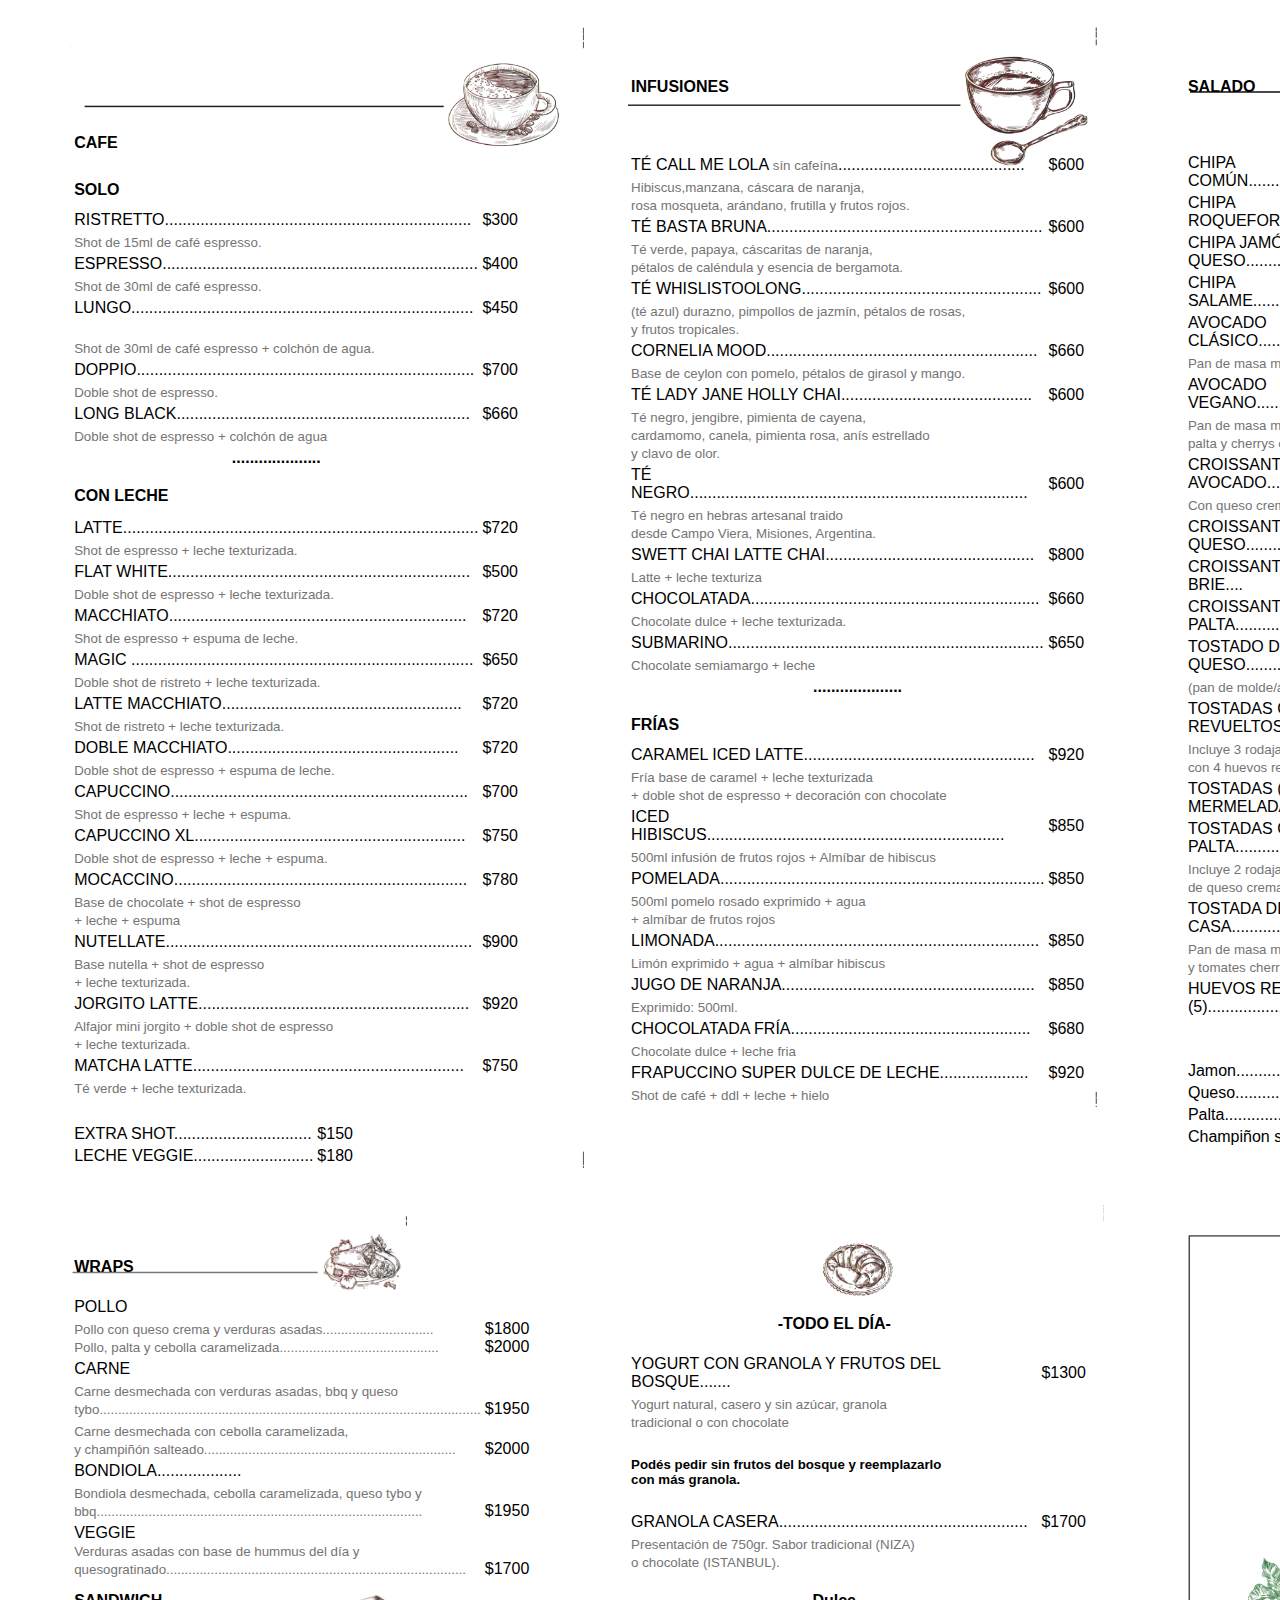
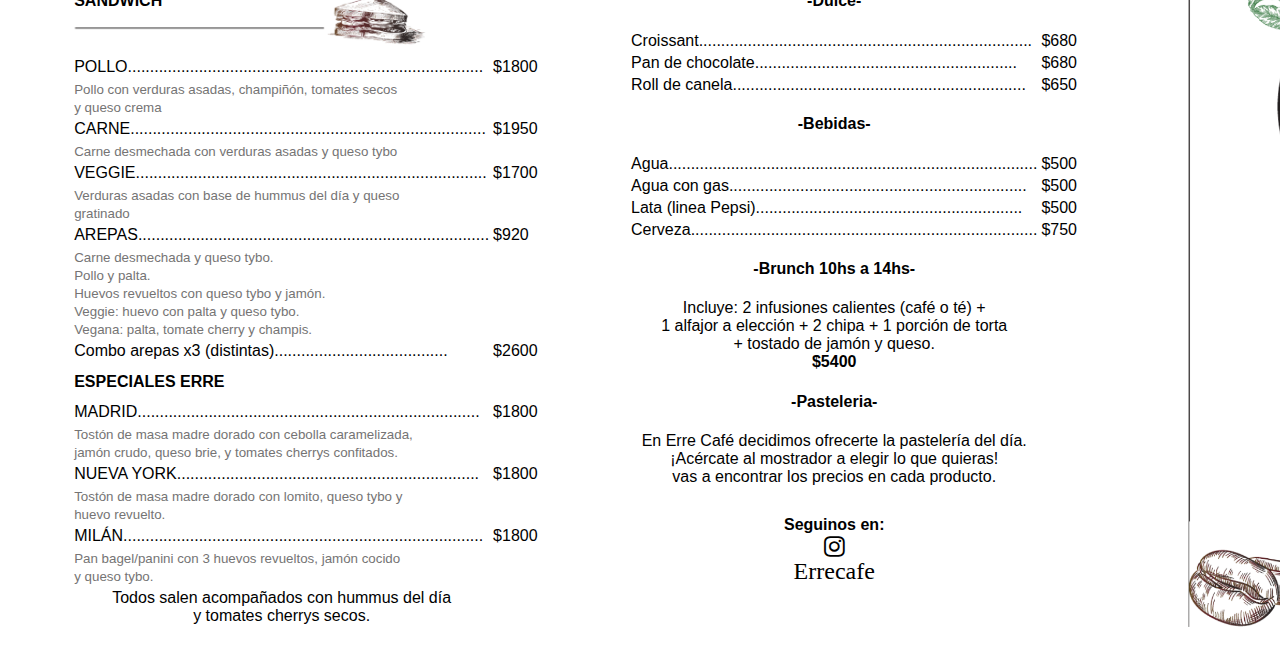
==== commit 5dace5a3: "Update index.html" ====
--- a/index.html
+++ b/index.html
@@ -526,10 +526,9 @@
                 </tr>
                 <td>BONDIOLA...................</td>
                 </tr>
-                <tr>
+            <tr>
                     <td><span id="coment"> Bondiola desmechada, cebolla caramelizada, queso
-                            tybo y
-                            bbq.....................................................................................................</span>
+                            tybo y bbq........................................................................................</span>
                     </td>
                     <td><br>$1950</td>
                 </tr>
--- a/rossi.css
+++ b/rossi.css
@@ -7,7 +7,6 @@
   margin-left: 5%;
   margin-right: 5%;
   grid-column-gap: 5%;
-
 }
 
 caption {
@@ -74,21 +73,26 @@
 #pagina1,
 #pagina2,
 #pagina3,
-#pagina4,
-#pagina5 {
-  min-width: 364px;
-  max-width: 394px;
-}
+#pagina5,
+#pagina6 {
+  min-width: 500px;
+  }
+  #pagina4{
+    width:360;
+  }
 
 #pagina1 {
   background-image: url(imagenFondo1-02.png);
   background-size: contain;
   background-repeat: no-repeat;
   background-position-x: -24px;
+  grid-column: 1/3;
+  grid-row:1;
 }
 
 #tabla1,
 #tabla2 {
+  max-width:357px;
   padding-top: 10%;
 }
 
@@ -104,6 +108,8 @@
   background-size: contain;
   background-repeat: no-repeat;
   background-position-x: -24px;
+  grid-column: 2/3;
+  grid-row: 1;
 }
 
 #pagina3 {
@@ -118,9 +124,11 @@
 
 #pagina4 {
   background-image: url(imagenFondo2-01.png);
-  background-size: contain;
-  background-repeat: no-repeat;
-  background-position-x: -24px;
+  background-size: 360px;
+  background-repeat: no-repeat;
+  background-position-x: -24px;
+  background-position-y: 11px;
+
 }
 
 #lateral {
@@ -132,7 +140,7 @@
 
 #erre {
   height: 1050px;
-  width: 450px;
+  width: 490px;
 }
 
 #footer {
@@ -212,4 +220,10 @@
 
 tr {
   width: 360px;
-}+}
+
+@media only screen and (max-width: 600px) {
+  body {
+      zoom: 30%;
+  }
+}
